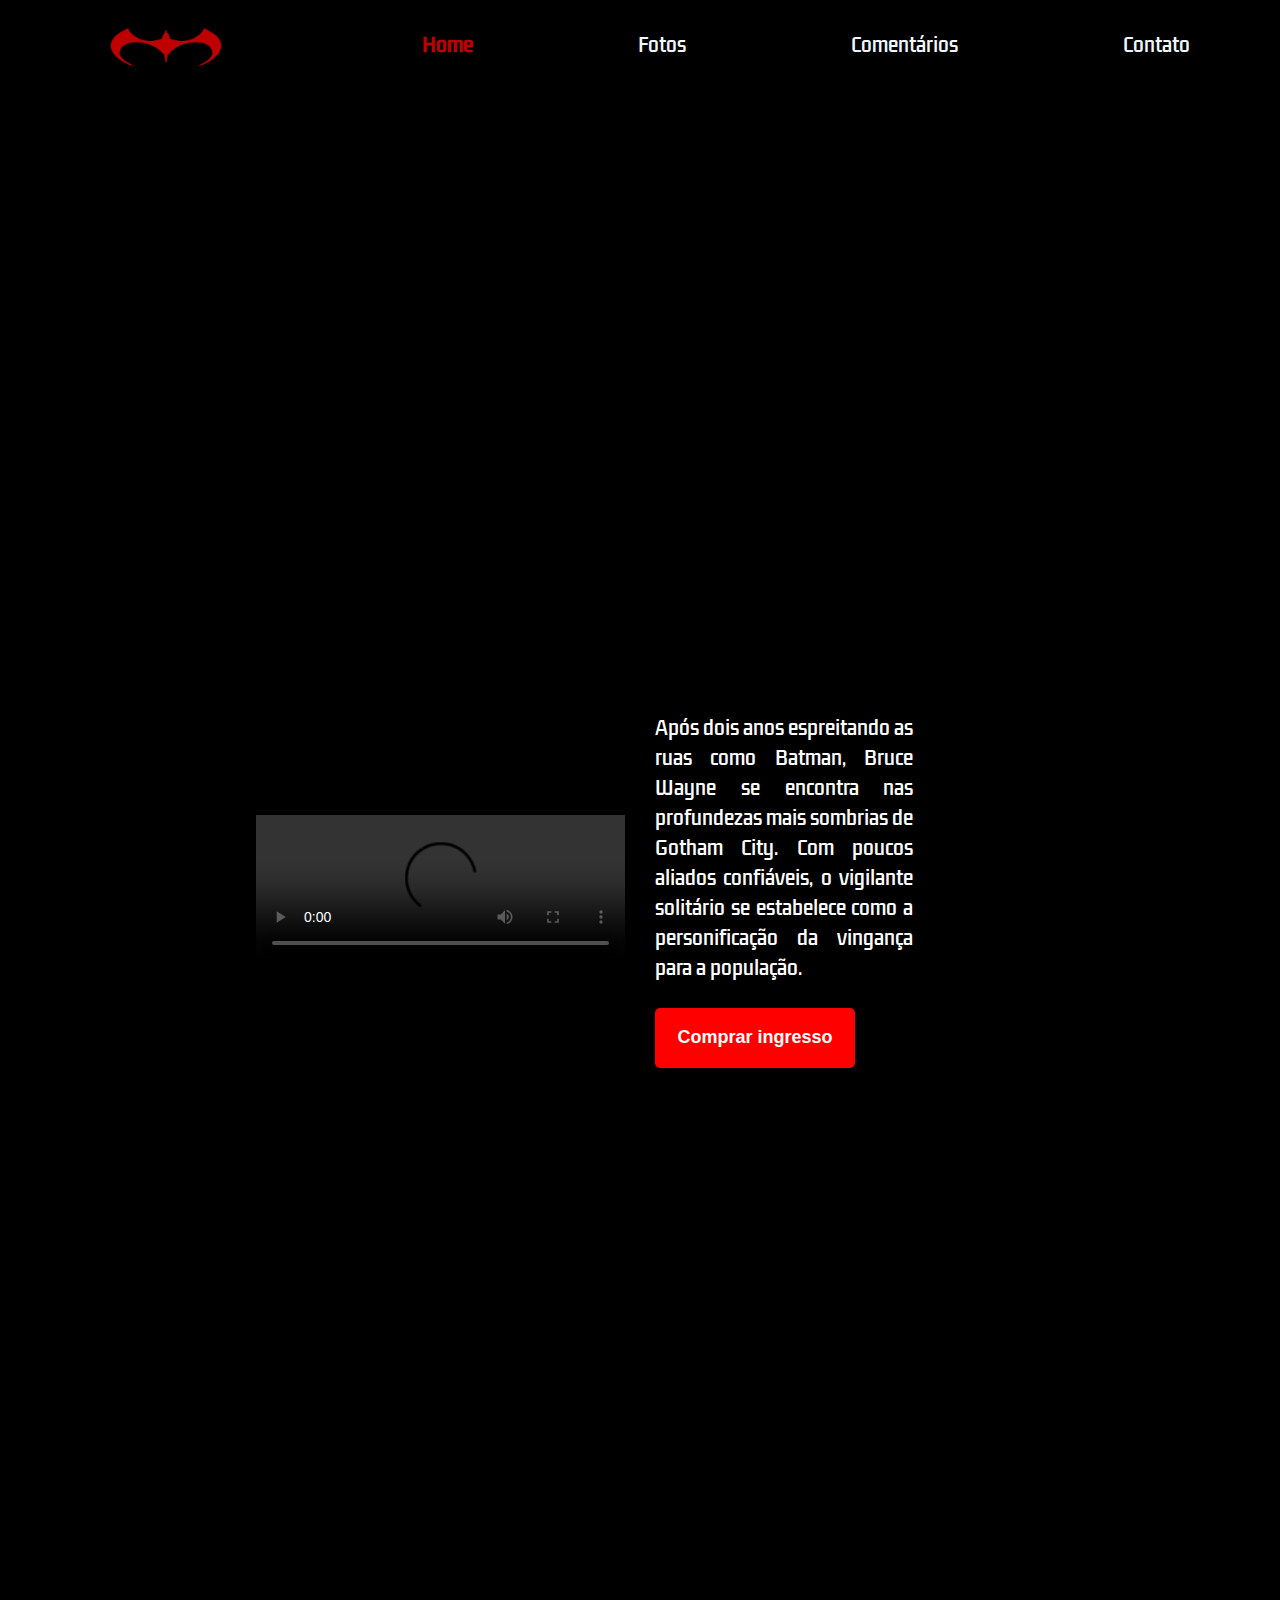
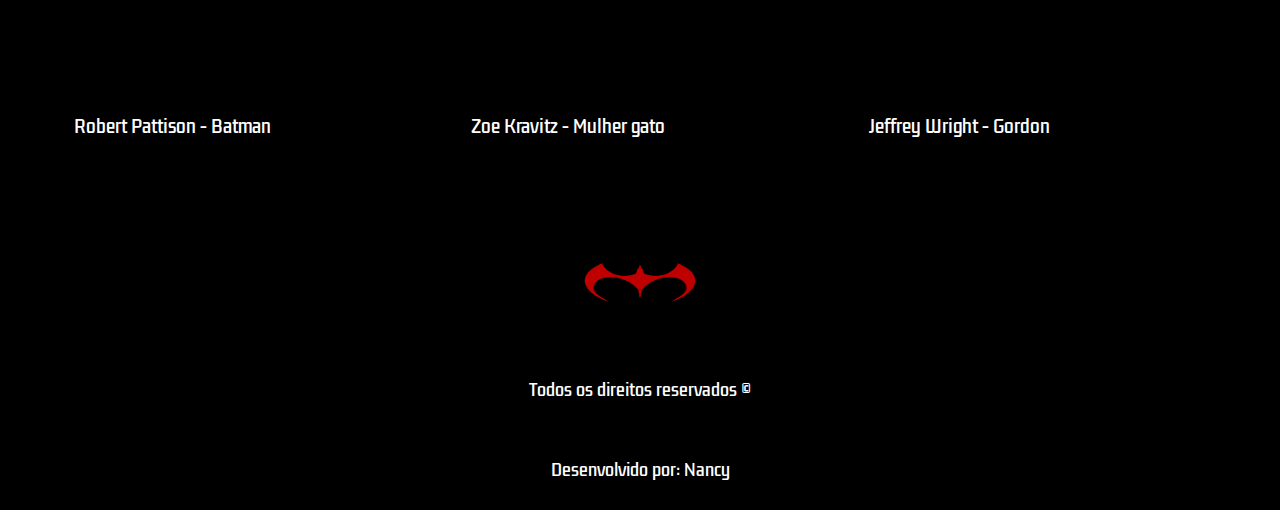
==== index.html @ 0eb83170 "Add files via upload" ====
<!DOCTYPE html>
<html lang="pt-br">
  <head>
    <meta charset="UTF-8">
    <meta http-equiv="X-UA-Compatible" content="IE-edge">
    <meta name="viewport" content="width=device-width, initial-scale=1.0">
    <title>Ingressos</title>
    <link rel="stylesheet" href="./styles/style.css"/>
  </head>
  <body>
    <header>
      <img id="logo" src="./midia/1logo-batman.png"/>
      <nav>
        <ul>
            <li id="home">Home</li>
          <a href="./html/photos.html">
            <li>Fotos</li>
          </a>
          <a href="./html/comments.html">
            <li>Comentários</li>
          </a>
          <a href="./html/contact.html">
            <li>Contato</li>
          </a>
        </ul>
      </nav>
    </header>

    <div id="banner"></div>
    <div id="trailer-container">
      <div class="content">
        <video controls class="trailer" src="./midia/BatmanTrailer.mp4" type="video/mp4">
          Seu navegador não possui suporte para vídeos.
        </video>
        <div id="sinopse">
          <p class="description">
            Após dois anos espreitando as ruas como Batman, Bruce Wayne se encontra nas profundezas mais sombrias de Gotham City. Com poucos aliados confiáveis, o vigilante solitário se estabelece como a personificação da vingança para a população.
          </p>
          <button class="button">Comprar ingresso</button>
        </div>
      </div>
    </div>

    <div class="actor-cards-container">
    <div class="cards-content">
      <div class="card banner-1">Robert Pattison - Batman</div>
      <div class="card banner-2">Zoe Kravitz - Mulher gato</div>
      <div class="card banner-3">Jeffrey Wright - Gordon</div>
    </div>
    </div>

    <footer>
      <img style="object-fit: contain;" id="logo" src="./midia/1logo-batman.png"/>
      <span>Todos os direitos reservados ©</span>
      <span>Desenvolvido por: Nancy </span>

      <nav class="footer-navigation">
        <ul class="footer-list">
            <li id="home2">Home</li>
          <a href="./html/photos.html">
            <li>Fotos</li>
          </a>
          <a href="./html/comments.html">
            <li>Comentários</li>
          </a>
          <a href="./html/contact.html">
            <li>Contato</li>
          </a>
        </ul>
      </nav>
    </footer>
  </body>
</html>
---- styles/style.css ----
@import url('https://fonts.googleapis.com/css2?family=Kdam+Thmor+Pro&display=swap');

*{
  margin: 0;
  padding: 0;
  background-color: black;
  list-style: none;
  text-decoration: none;
}

header{
  height: 90px;
  display: flex;
  justify-content: space-around;
  align-items: center;
}

nav{
  width: 60%;
}
ul{
  display: flex;
  width: 100%;
  justify-content: space-between;
}

li{
  list-style:none;
  color: aliceblue;
  cursor: pointer;
  font-size: 19px;
  transition: .5s;
  font-family: 'Kdam Thmor Pro', sans-serif;
}
li:hover{
  color: rgb(228, 167, 34);
}
#logo{
  width: 150px;
  height: auto;
}
#banner{
  background-image: url('https://pbs.twimg.com/media/FBwJWeQXIAItfyH.jpg:large');
  background-position: 50% 50%;
  background-size: cover;
  width: 100%;
  height: 600px;
}

#trailer-container{
  width: 100%;
  height:400px;
  display: flex;
  justify-content: center;
}

.content{
  width: 60%;
  display: flex;
  align-items: center;
  justify-content: space-between;
}
.trailer{
  width: 50%;
}
#sinopse{
  width: 50%;
  display: flex;
  flex-direction: column;
  justify-content: space-between;
  margin-left: 30px;
  text-align: justify;
}

.description{
  color: #fff;
  font-size: 19px;
  font-family:'Kdam Thmor Pro', sans-serif;
  width: 70%;
}
.button{
  width: 200px;
  height: 60px;
  background-color: red;
  color: #fff;
  padding: 8px 10px;
  border-radius: 5px;
  cursor: pointer;
  transition: .8s;
  font-size: 18px;
  display: flex;
  justify-content: center;
  align-items: center;
  font-weight: bold;
  border: none;
  outline: none;
  margin-top: 25px;
}

.button:hover{
  background-color: #fff;
  color: #000;
}

.actor-cards-container{
  width: 100%;
  display: flex;
  justify-content: center;
  margin-top: 50px;
}
.cards-content{
  width:90%;
  display: grid;
  grid-template-columns: repeat(3, 1fr);
  row-gap: 20px;
  column-gap: 40px;
}
.card{
  width: 100%;
  height: 600px;
  background-size: cover;
  background-position: 50% 50%;
  border-radius: 5px;
  cursor: default;
  transition: 1s;
  display: flex;
  flex-direction: column;
  justify-content: flex-end;
  padding: 0 0 20px 10px;
  color: #fff;
  font-size: 17px;
  font-family: 'Kdam Thmor Pro', sans-serif;
}

.card:hover{
  transform: scale(1.05);
}
.banner-1{
  background-image: url('https://www.geekmi.news/__export/1614004345899/sites/debate/img/2021/02/22/hipertextual-veremos-primer-avance-the-batman-dc-fandome-2020974380_crop1614004285899.jpeg_1577148396.jpeg');
}
.banner-2{
  background-image: url('https://pbs.twimg.com/media/FMOk4EiXEAURgip?format=jpg&name=900x900');
}
.banner-3{
  background-image: url('https://2.bp.blogspot.com/-N9DtMsBCAwI/XbtdLT8foBI/AAAAAAACzVU/bTyfrBq-ApwVG8DUfRmWYVlvKyzXJ-08wCK4BGAYYCw/s1600/jeffreywrights.jpg');
}

footer{
  height: 300px;
  margin-top: 50px;
  display: flex;
  flex-direction: column;
  align-items: center;
  justify-content: space-around;
}
span{
  color: #fff;
  font-family: 'Kdam Thmor Pro', sans-serif;
}
.footer-navigation{
  display: none;
}
.footer-list{
  display: flex;
  flex-direction: column;
  align-items: center;
}
#home{
  color: #bf0001;
  font-weight: bold;
  cursor: default;
}
#home2{
  color: #bf0001;
  font-weight: bold;
  cursor: default;
}

@media(max-width: 768px){
  .footer-navigation{
    display:block;
  }

  nav{
      display:none;
  }
  
  #banner{
    background-position: 40%;
  }

  #trailer-container{
    width: 100%;
    height: 400px;
    display: flex;
    flex-direction: column;
  }
  .content{
    width: 95%;
    display: flex;
    flex-direction: column;
  }
  .trailer{
    width: 100%;
  }
  #sinopse{
    width: 95%;
    display:flex;
    flex-direction: column;
    justify-content: space-between;
  }
  .description{
    width: 100%;
  }
  .button{
    width:100%;
    margin-top: 30px;
  }
  .cards-content{
    grid-template-columns: 1fr;
    margin-top: 150px;
  }
}
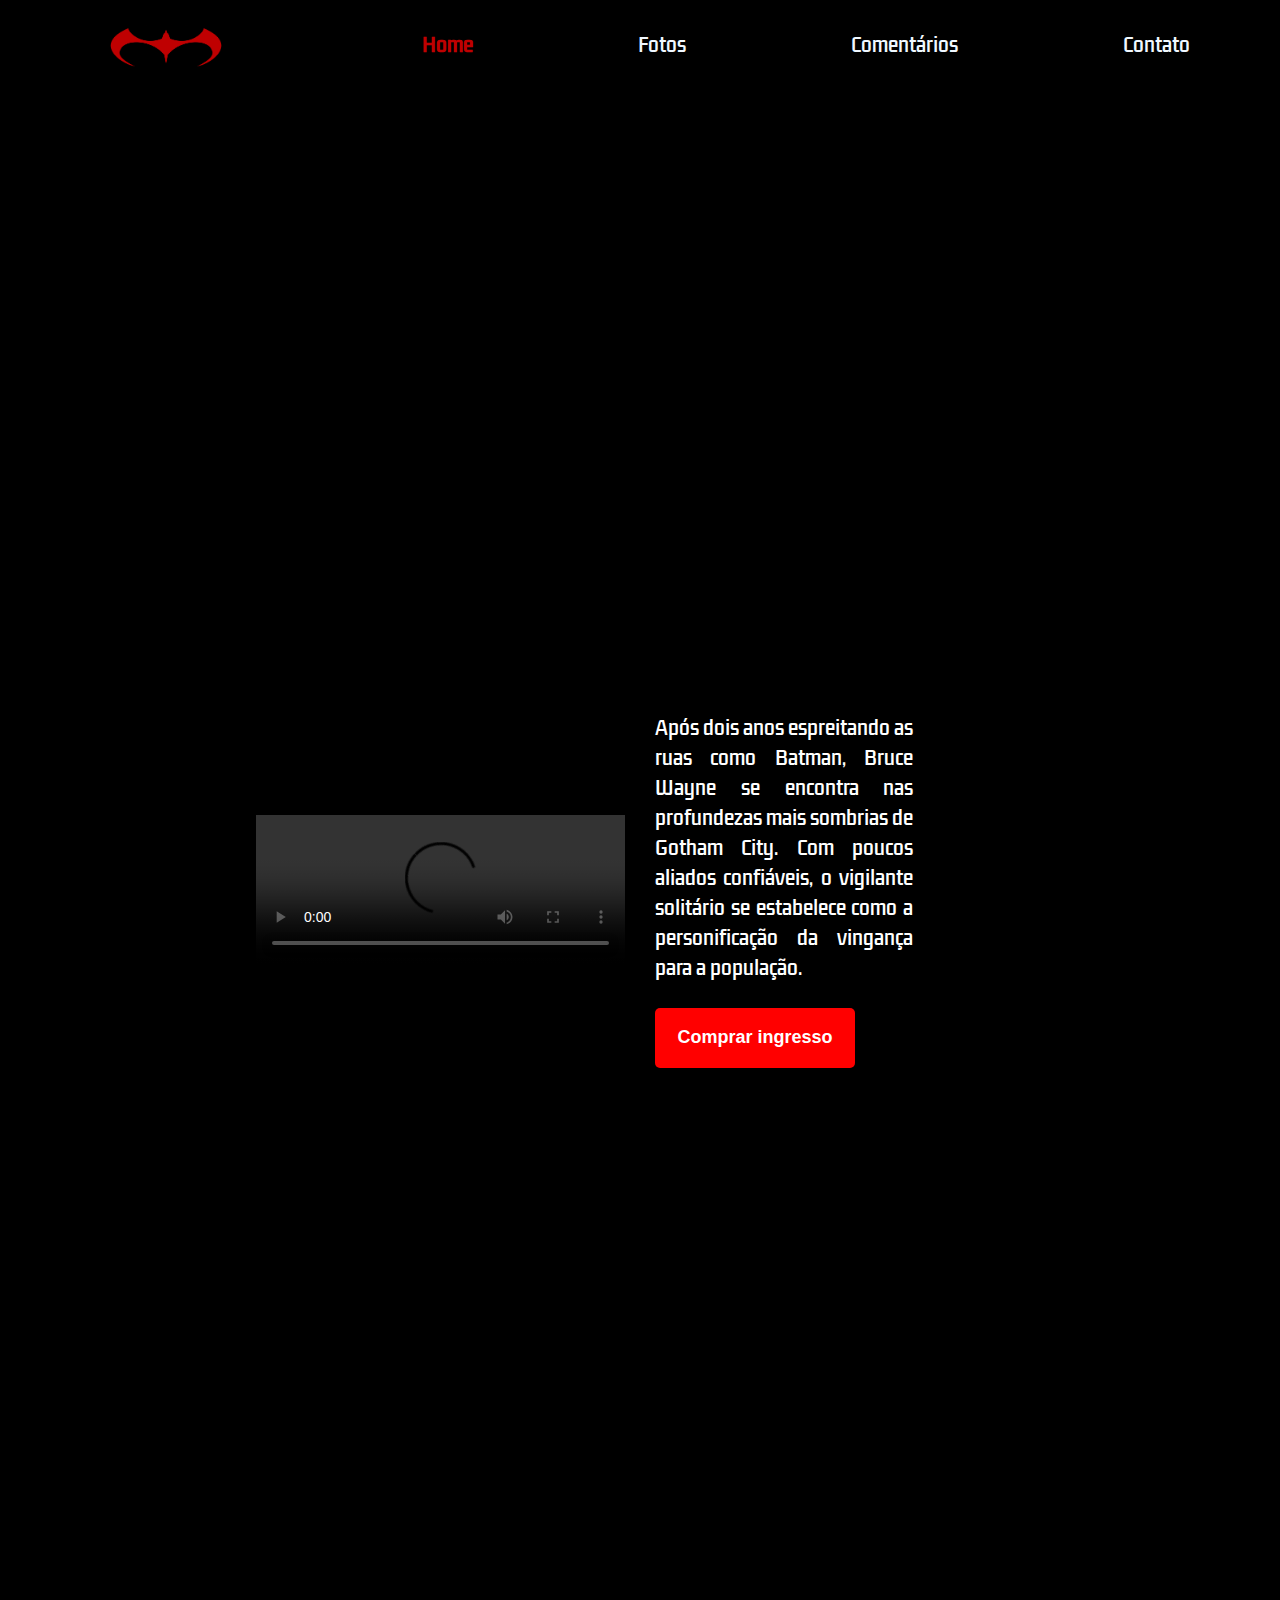
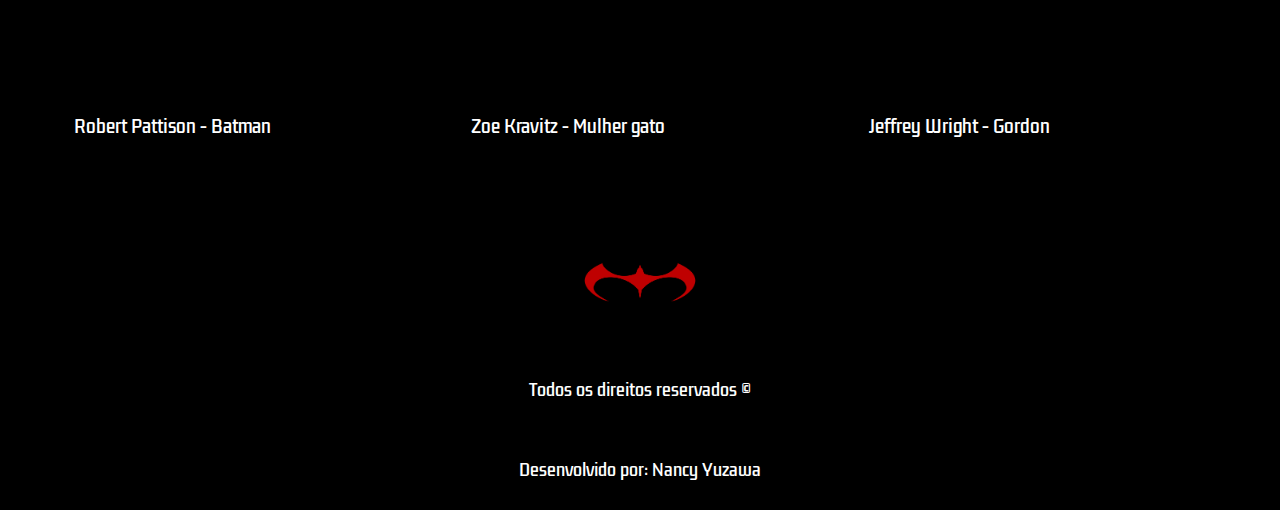
==== commit 07eca481: "Update index.html" ====
--- a/index.html
+++ b/index.html
@@ -52,7 +52,7 @@
     <footer>
       <img style="object-fit: contain;" id="logo" src="./midia/1logo-batman.png"/>
       <span>Todos os direitos reservados ©</span>
-      <span>Desenvolvido por: Nancy </span>
+      <span>Desenvolvido por: Nancy Yuzawa</span>
 
       <nav class="footer-navigation">
         <ul class="footer-list">
@@ -70,4 +70,4 @@
       </nav>
     </footer>
   </body>
-</html>+</html>
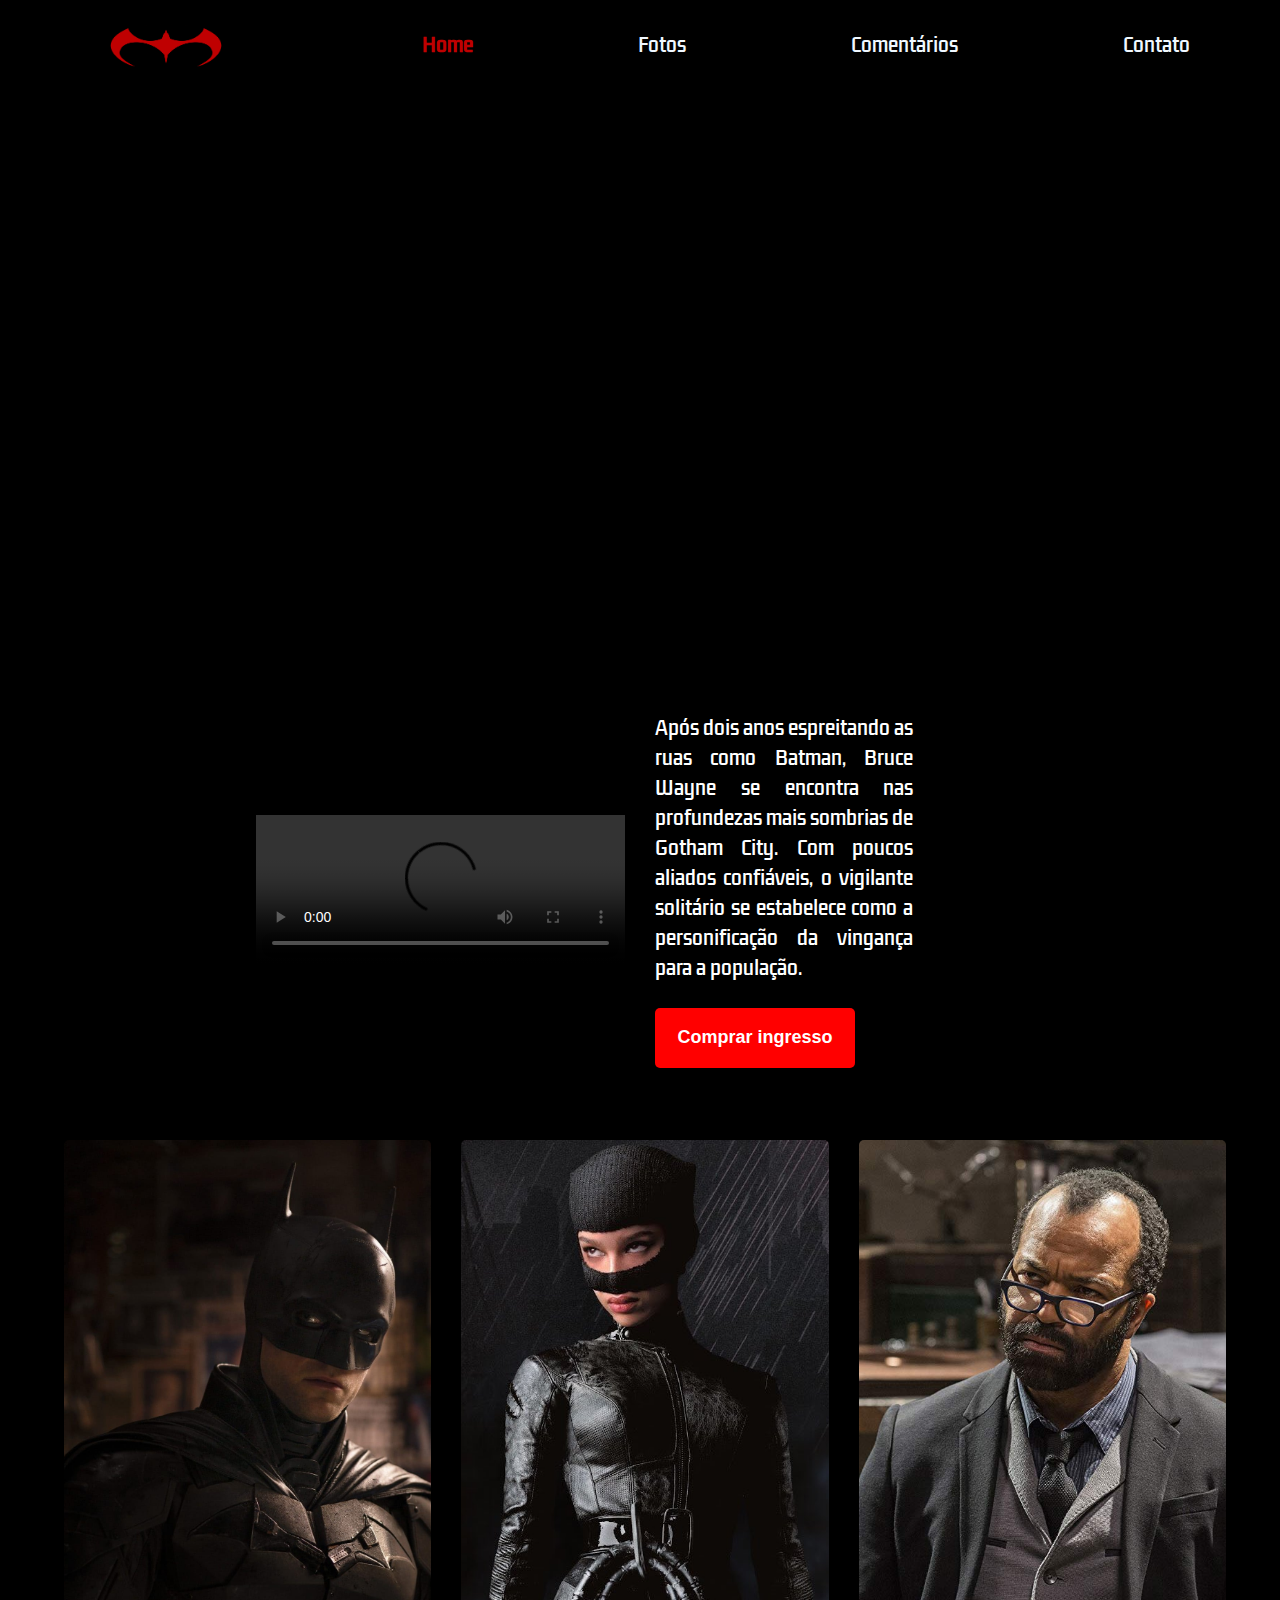
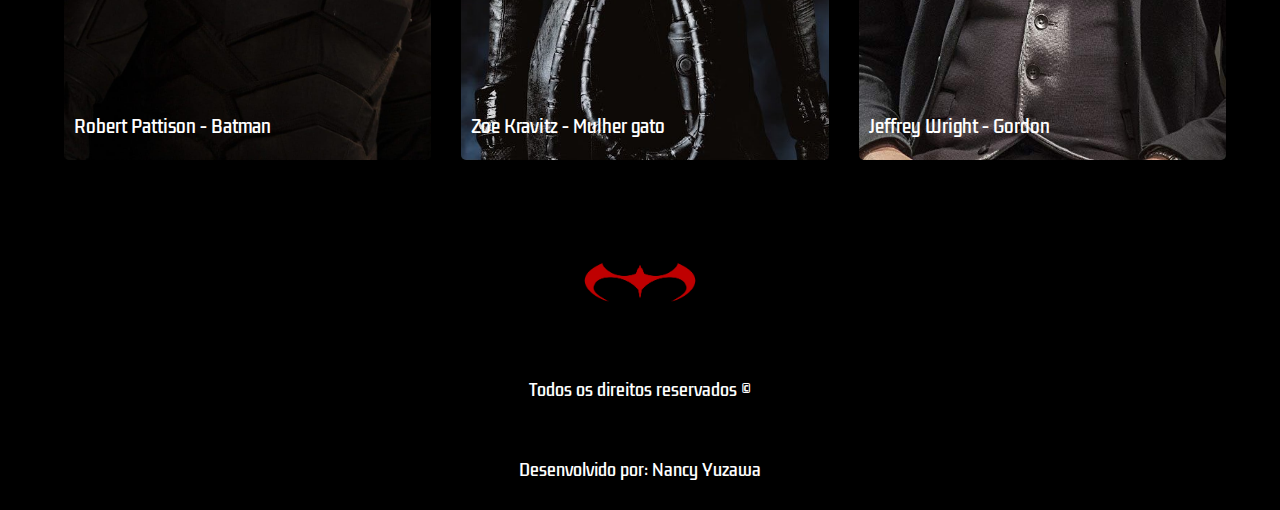
==== commit 3e9a491d: "update images" ====
--- a/index.html
+++ b/index.html
@@ -4,6 +4,8 @@
     <meta charset="UTF-8">
     <meta http-equiv="X-UA-Compatible" content="IE-edge">
     <meta name="viewport" content="width=device-width, initial-scale=1.0">
+
+    <link rel="shortcut icon" href="./midia//logo2.png" type="image/x-icon">
     <title>Ingressos</title>
     <link rel="stylesheet" href="./styles/style.css"/>
   </head>
--- a/styles/style.css
+++ b/styles/style.css
@@ -136,13 +136,13 @@
   transform: scale(1.05);
 }
 .banner-1{
-  background-image: url('https://www.geekmi.news/__export/1614004345899/sites/debate/img/2021/02/22/hipertextual-veremos-primer-avance-the-batman-dc-fandome-2020974380_crop1614004285899.jpeg_1577148396.jpeg');
+  background-image: url('../midia/banner1.jpg');
 }
 .banner-2{
-  background-image: url('https://pbs.twimg.com/media/FMOk4EiXEAURgip?format=jpg&name=900x900');
+  background-image: url('../midia/banner2.jpeg');
 }
 .banner-3{
-  background-image: url('https://2.bp.blogspot.com/-N9DtMsBCAwI/XbtdLT8foBI/AAAAAAACzVU/bTyfrBq-ApwVG8DUfRmWYVlvKyzXJ-08wCK4BGAYYCw/s1600/jeffreywrights.jpg');
+  background-image: url('../midia/banner3.jpg');
 }
 
 footer{
@@ -220,4 +220,4 @@
     grid-template-columns: 1fr;
     margin-top: 150px;
   }
-}+}
